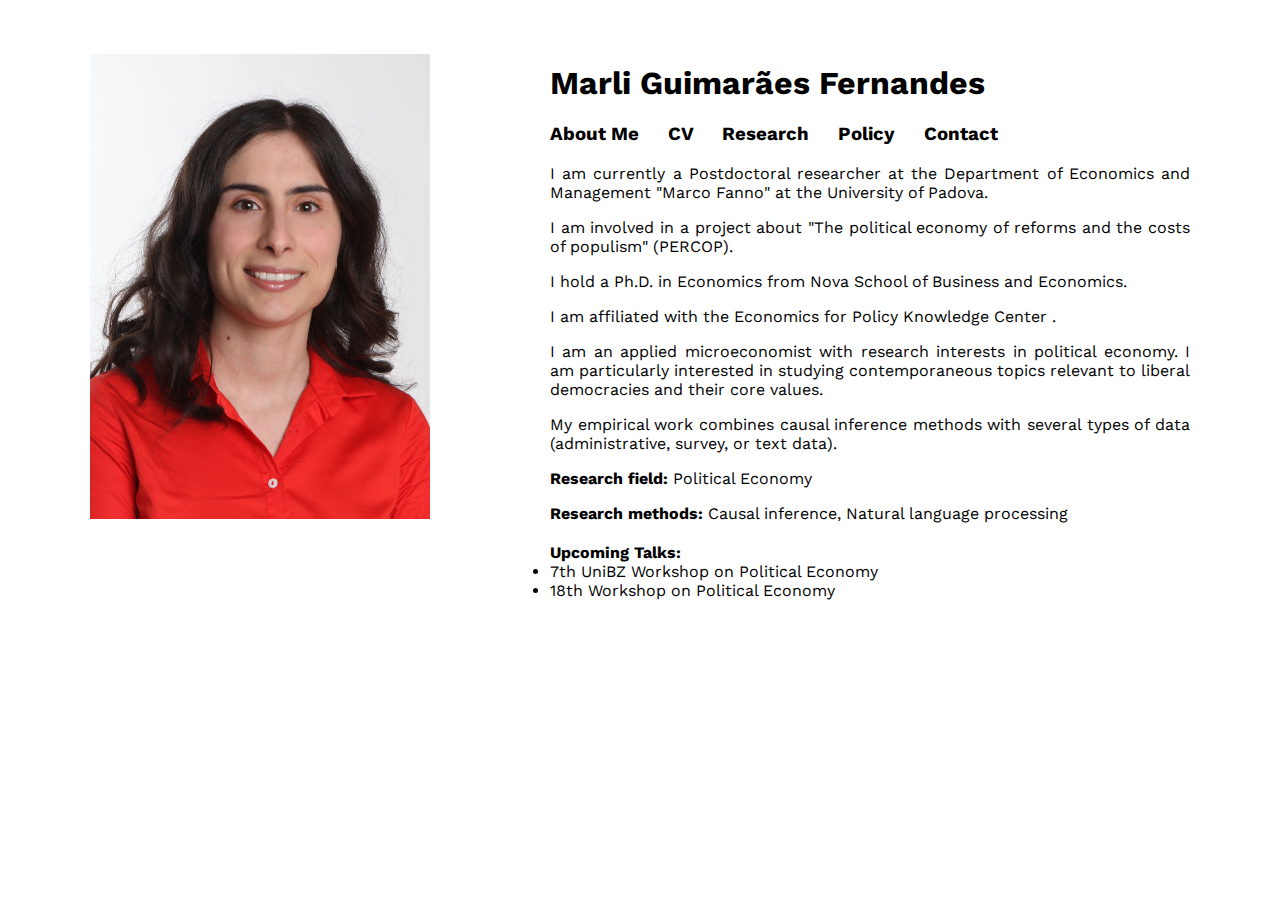
==== index.html @ cedb07e5 "Update index.html" ====
<! marli guimarães fernandes homepage / index >

<! start files to use within .html >
<head>
<!-- Google tag (gtag.js) -->
<script async src="https://www.googletagmanager.com/gtag/js?id=G-WJ11FKQXE4"></script>
<script>
  window.dataLayer = window.dataLayer || [];
  function gtag(){dataLayer.push(arguments);}
  gtag('js', new Date());

  gtag('config', 'G-WJ11FKQXE4');
</script>
  
<! webpage title>
<title>Marli Guimarães Fernandes</title>
<! fonts.googleapis; font from google api >
<link rel="stylesheet" href="https://fonts.googleapis.com/css?family=Work+Sans&display=swap">
<! .css>
<link rel="stylesheet" href="./webpage.css">
<style>
  #index-wrapper {
    display: flex;
    flex-direction: row;
    align-items: flex-start;
    gap: 20px;
  }

  #picture {
    flex: 0 0 auto; /* Prevent resizing */
  }

  #content {
    flex: 1;
    font-family: 'Work Sans', sans-serif;
  }

  #content h1 {
    margin-top: 0;
  }

  #upcoming-talks {
    margin-top: 20px;
  }

  /* Ensure consistent font size */
  #upcoming-talks p,
  #upcoming-talks ul {
    font-size: inherit;
    margin: 0;
    padding: 0;
  }
</style>
</head>
<! end files to use within .html >

<! start .html >
<html>

<! start wrapper >
<div id="index-wrapper">

  <! start picture >
  <div id="picture">
    <img src="./foto.JPG" width="340" height="465" alt="Marli Guimarães Fernandes">
  </div>
  <! end picture >

  <! start content >
  <div id="content">
    <! start name >
    <h1>Marli Guimarães Fernandes</h1>
    <! end name >

    <! start tabs >
    <h3>
      <! about tab >
      <a href="https://marlifernandes.github.io/"> About Me </a> &emsp;
      <! cv tab >
      <a href="https://marlifernandes.github.io/CV/CV_MarliFernandes.pdf"> CV </a> &emsp;
      <! research tab >
      <a href="https://marlifernandes.github.io/research"> Research</a> &emsp;
      <! policy tab >
      <a href="https://marlifernandes.github.io/policy"> Policy </a> &emsp;
      <! contact tab >
      <a href="https://marlifernandes.github.io/contact"> Contact </a> &emsp;
    </h3>
    <! end tabs >

    <! start description >
    <p>
      I am currently a Postdoctoral researcher at the <a href='https://www.economia.unipd.it/en/'> Department of Economics and Management "Marco Fanno" at the University of Padova. </a> 
    </p>  
    <p>
      I am involved in a project about "The political economy of reforms and the costs of populism" (PERCOP).
    </p>
    <p>
      I hold a Ph.D. in Economics from <a href='https://www.novasbe.unl.pt/en/programs/phds/phd-in-economics-finance/overview?_gl=1*1hgdjyu*_up*MQ..*_ga*MTI1NzI1NDE3Ni4xNzE1MTYyMDU0*_ga_NRJH2682FN*MTcxNTE2MjA1NC4xLjAuMTcxNTE2MjA1NC4wLjAuMA..'> Nova School of Business and Economics. </a> 
    </p>
    <p>
      I am affiliated with the <a href="https://economicsforpolicy.novasbe.pt/"> Economics for Policy Knowledge Center </a>.
    </p>
    <p>
      I am an applied microeconomist with research interests in political economy. I am particularly interested in studying contemporaneous topics relevant to liberal democracies and their core values.
    </p>
    <p>
      My empirical work combines causal inference methods with several types of data (administrative, survey, or text data).
    </p>
    <p>
      <strong>Research field:</strong> Political Economy
    </p>
    <p>
      <strong>Research methods:</strong> Causal inference, Natural language processing
    </p>
    <! end description >

    <! Upcoming Talks Section -->
    <div id="upcoming-talks">
      <p><strong>Upcoming Talks:</strong></p>
      <ul>
        <li>7th UniBZ Workshop on Political Economy</li>
        <li>18th Workshop on Political Economy</li>
      </ul>
    </div>
    <! end Upcoming Talks Section -->
  </div>
  <! end content >

</div>
<! end wrapper >

</html>
<! end html >
---- webpage.css ----
/* -----------------------------------------------------------------------------
/* general guidelines
/* -----------------------------------------------------------------------------
/* body */
body {font-family: 'Work Sans', sans-sans-serif; font-color: black;  font-size: 16px; text-align: justify;}
/* href text */
a {text-decoration: none; color: black;}
/* href hover */
a:hover {text-decoration: none; color: #800000;}
/* footer */
footer {font-color: black; font-size: 12px;}

/* -----------------------------------------------------------------------------
/* index.html guidelines
/* -----------------------------------------------------------------------------
/* text wrapper */
#index-wrapper{width: 1100px; margin: 5vw auto}
/* image */
img {display: inline-block; margin: -10px 100px 0px 0px}

/* -----------------------------------------------------------------------------
/* research.html guidelines
/* -----------------------------------------------------------------------------
/* text wrapper */
#research-wrapper{width: 1000px; margin: 3vw auto;}

/* -----------------------------------------------------------------------------
/* policy.html guidelines
/* -----------------------------------------------------------------------------
/* text wrapper */
#policy-wrapper{width: 1000px; margin: 3vw auto;}

/* -----------------------------------------------------------------------------
/* contact.html guidelines
/* -----------------------------------------------------------------------------
/* text wrapper */
#contact-wrapper{width: 1000px; margin: 3vw auto;}
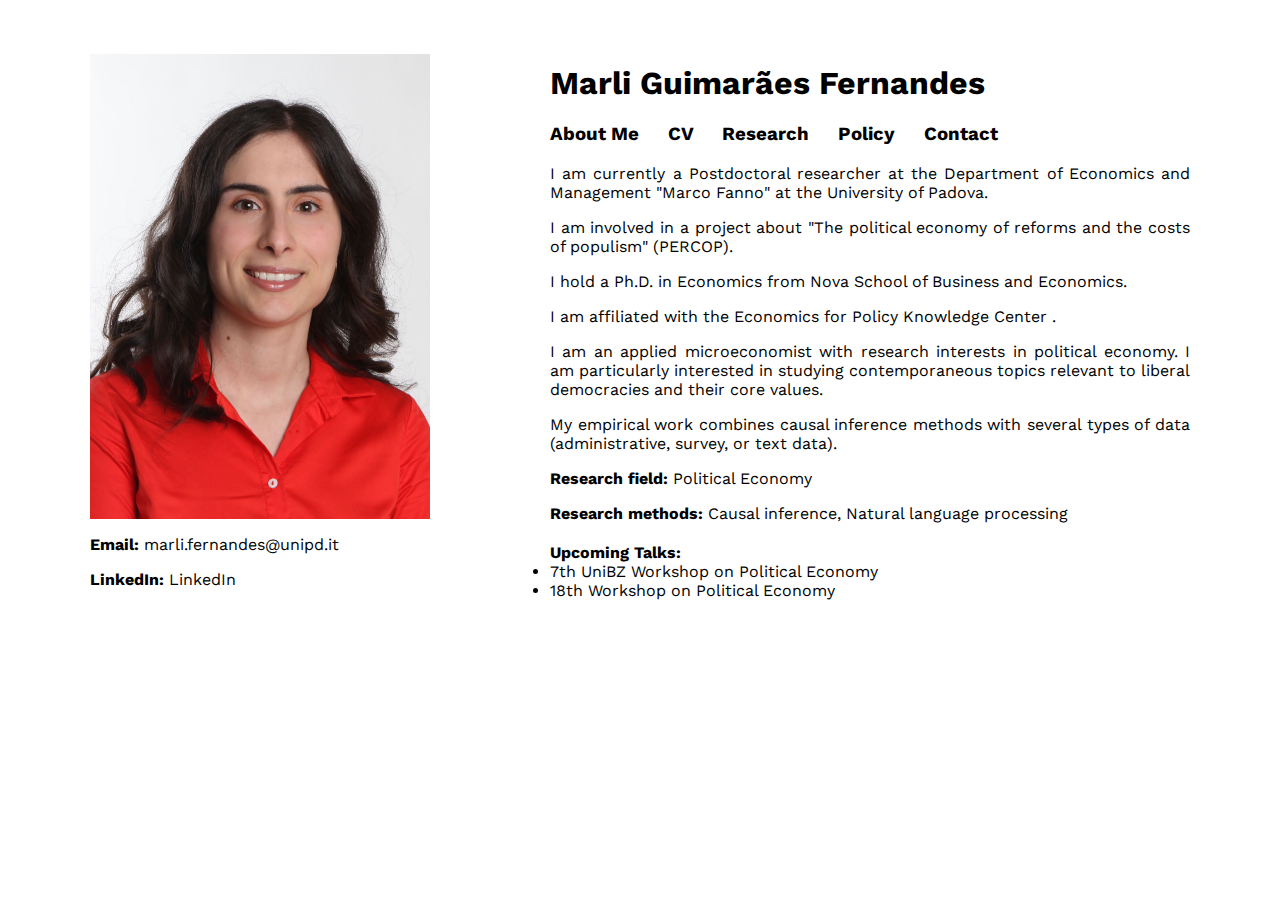
==== commit f74f688a: "Update index.html" ====
--- a/index.html
+++ b/index.html
@@ -63,6 +63,13 @@
   <! start picture >
   <div id="picture">
     <img src="./foto.JPG" width="340" height="465" alt="Marli Guimarães Fernandes">
+    <br>
+    <p>
+      <strong>Email:</strong> <a href="mailto:marli.fernandes@unipd.it">marli.fernandes@unipd.it</a>
+    </p>
+    <p>
+      <strong>LinkedIn:</strong> <a href="https://pt.linkedin.com/in/marli-guimar%C3%A3es-fernandes-13861b66" target="_blank">LinkedIn</a>
+    </p>
   </div>
   <! end picture >
 
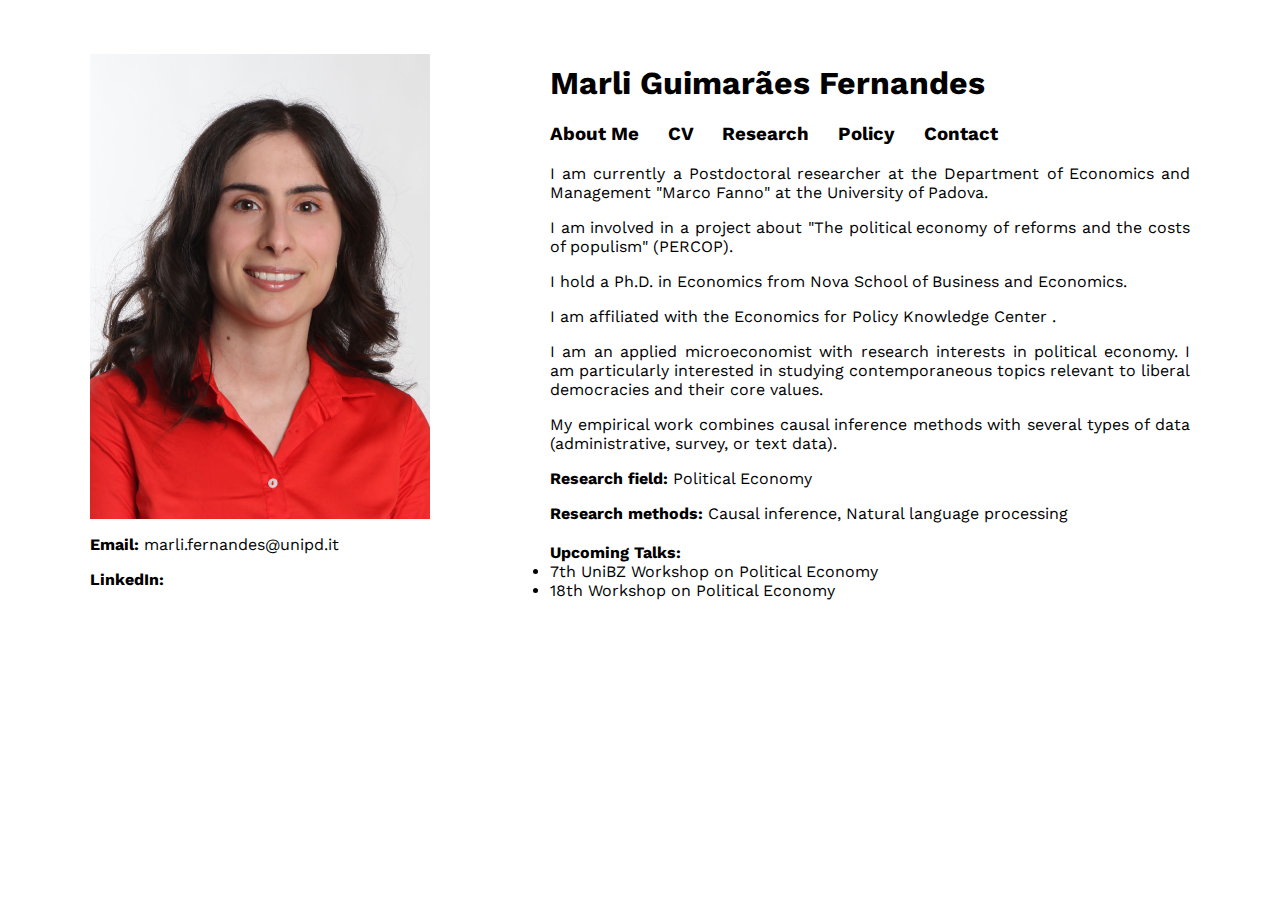
==== commit e95acf0d: "Update index.html" ====
--- a/index.html
+++ b/index.html
@@ -68,7 +68,7 @@
       <strong>Email:</strong> <a href="mailto:marli.fernandes@unipd.it">marli.fernandes@unipd.it</a>
     </p>
     <p>
-      <strong>LinkedIn:</strong> <a href="https://pt.linkedin.com/in/marli-guimar%C3%A3es-fernandes-13861b66" target="_blank">LinkedIn</a>
+      <strong>LinkedIn:</strong> <a href="https://pt.linkedin.com/in/marli-guimar%C3%A3es-fernandes-13861b66" target="_blank"></a>
     </p>
   </div>
   <! end picture >
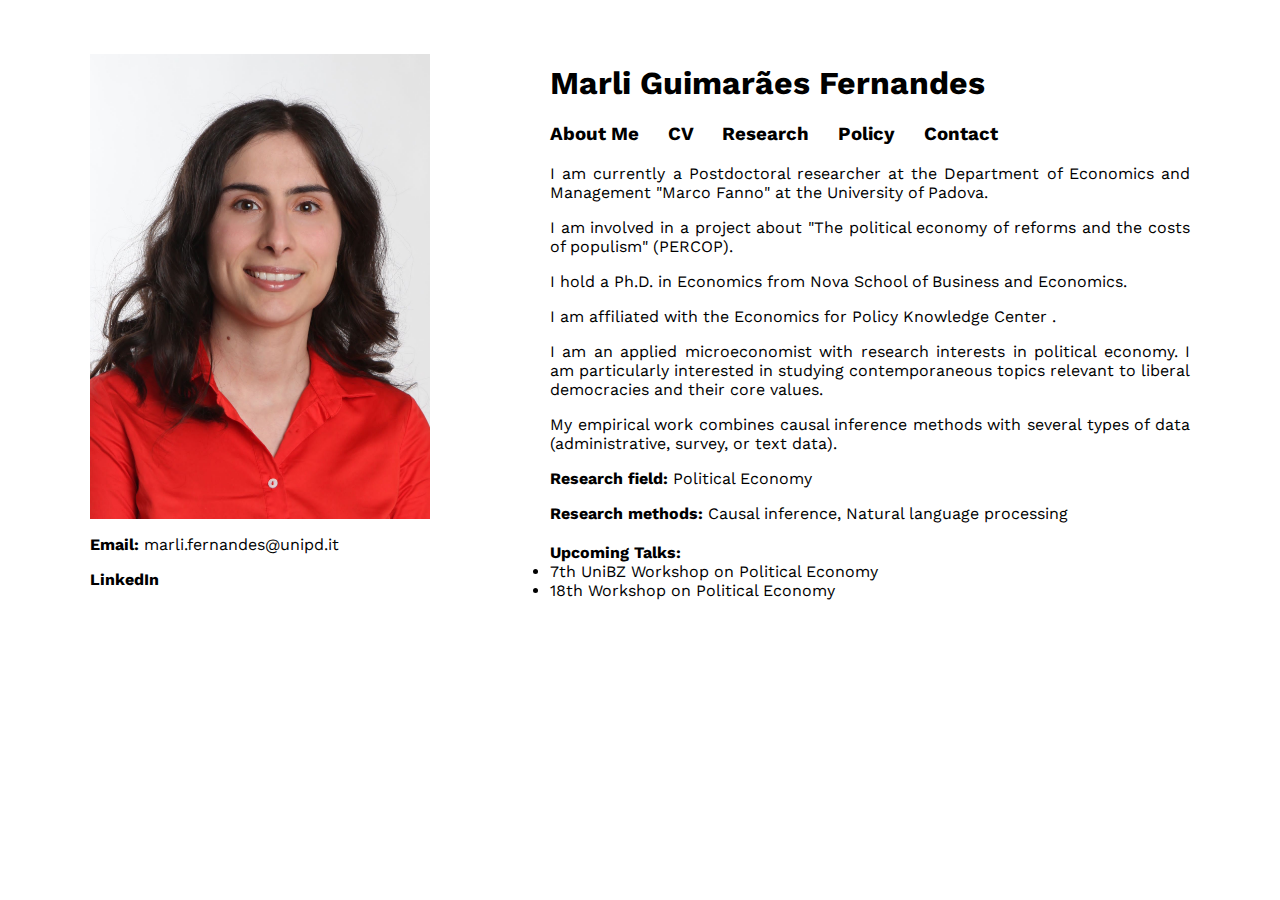
==== commit 3a83852c: "Update index.html" ====
--- a/index.html
+++ b/index.html
@@ -68,7 +68,7 @@
       <strong>Email:</strong> <a href="mailto:marli.fernandes@unipd.it">marli.fernandes@unipd.it</a>
     </p>
     <p>
-      <strong>LinkedIn:</strong> <a href="https://pt.linkedin.com/in/marli-guimar%C3%A3es-fernandes-13861b66" target="_blank"></a>
+      <a href='https://pt.linkedin.com/in/marli-guimar%C3%A3es-fernandes-13861b66'> <strong>LinkedIn</strong> </a>
     </p>
   </div>
   <! end picture >
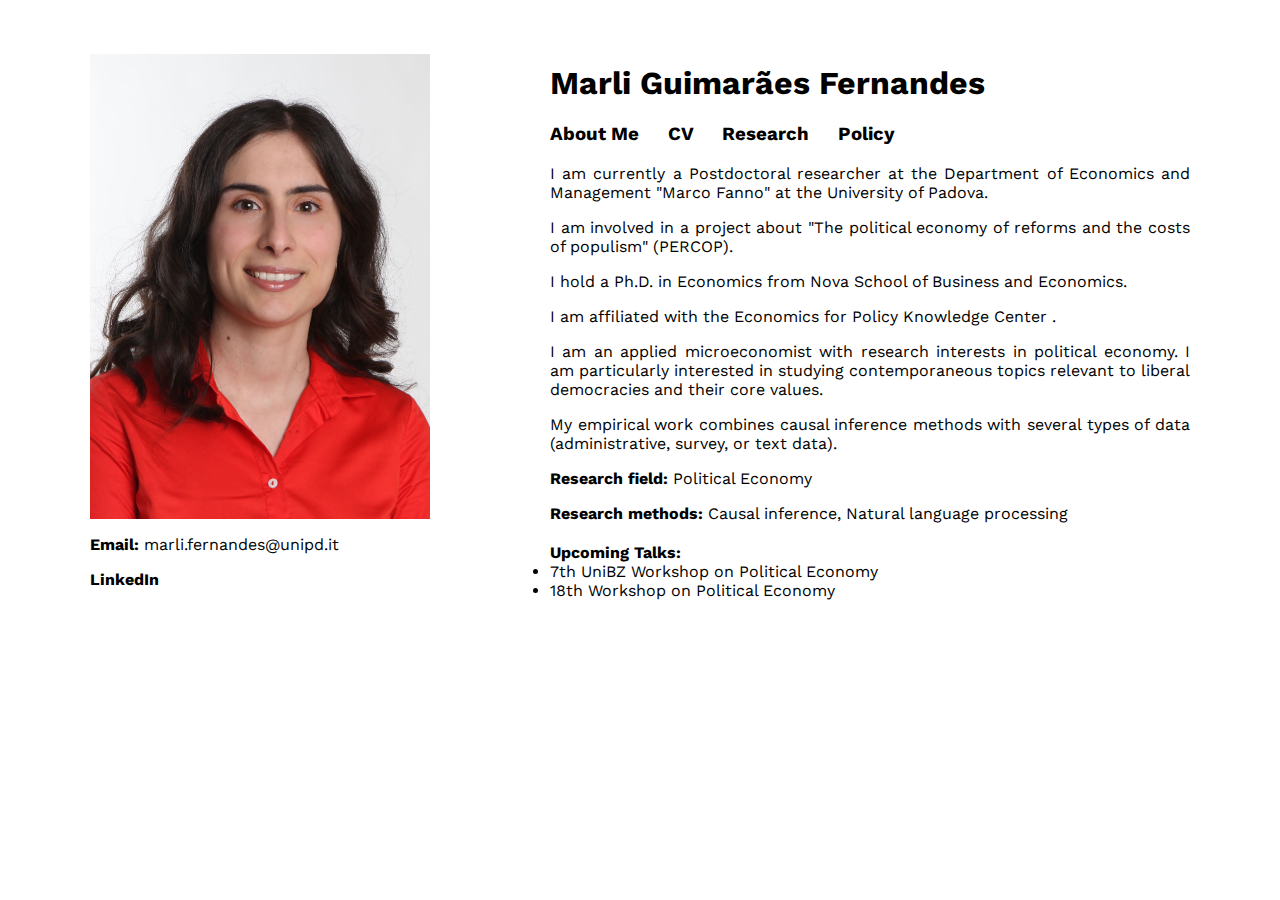
==== commit 25c8e782: "Update index.html" ====
--- a/index.html
+++ b/index.html
@@ -89,8 +89,6 @@
       <a href="https://marlifernandes.github.io/research"> Research</a> &emsp;
       <! policy tab >
       <a href="https://marlifernandes.github.io/policy"> Policy </a> &emsp;
-      <! contact tab >
-      <a href="https://marlifernandes.github.io/contact"> Contact </a> &emsp;
     </h3>
     <! end tabs >
 
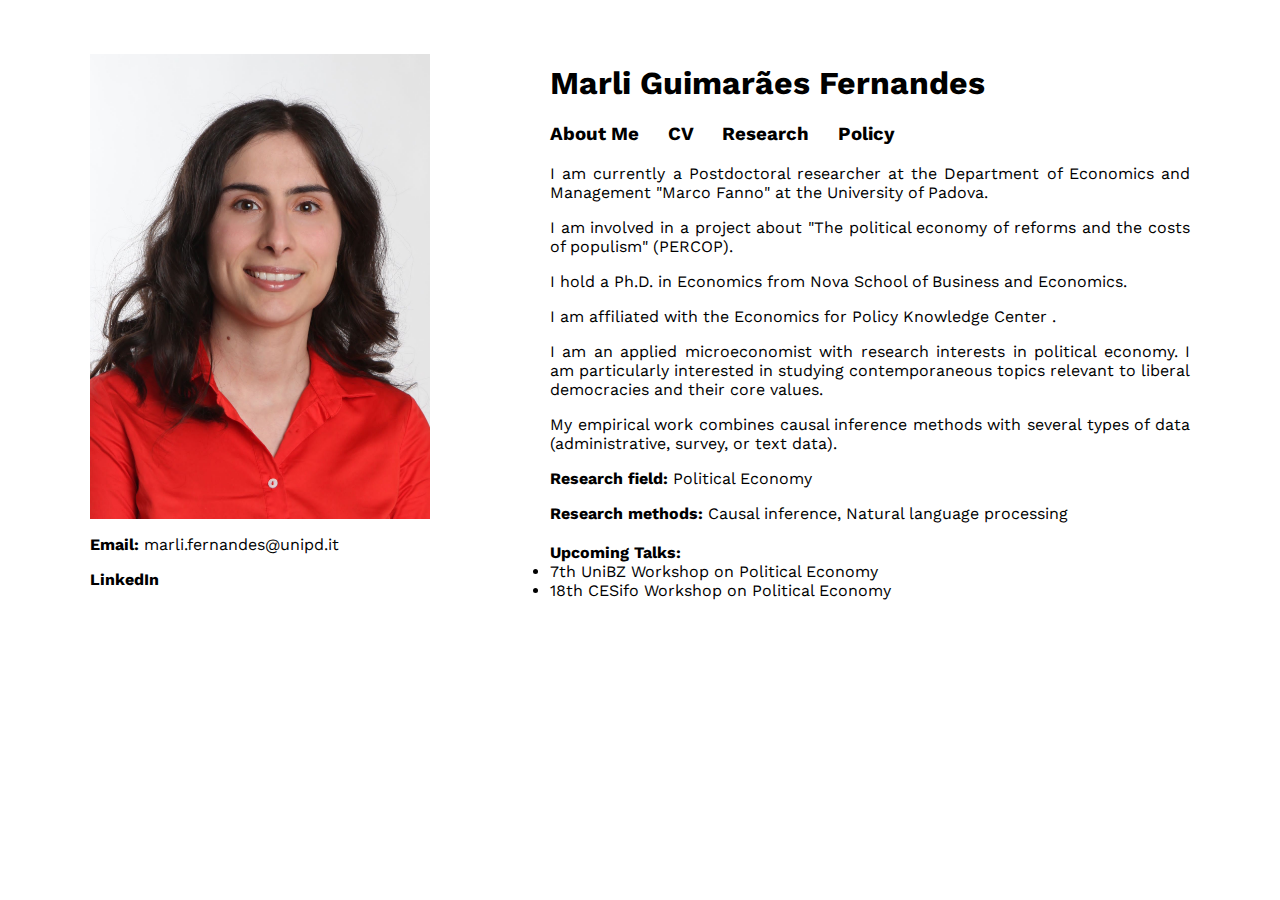
==== commit a6d6b79f: "Update index.html" ====
--- a/index.html
+++ b/index.html
@@ -124,7 +124,7 @@
       <p><strong>Upcoming Talks:</strong></p>
       <ul>
         <li>7th UniBZ Workshop on Political Economy</li>
-        <li>18th Workshop on Political Economy</li>
+        <li>18th CESifo Workshop on Political Economy</li>
       </ul>
     </div>
     <! end Upcoming Talks Section -->
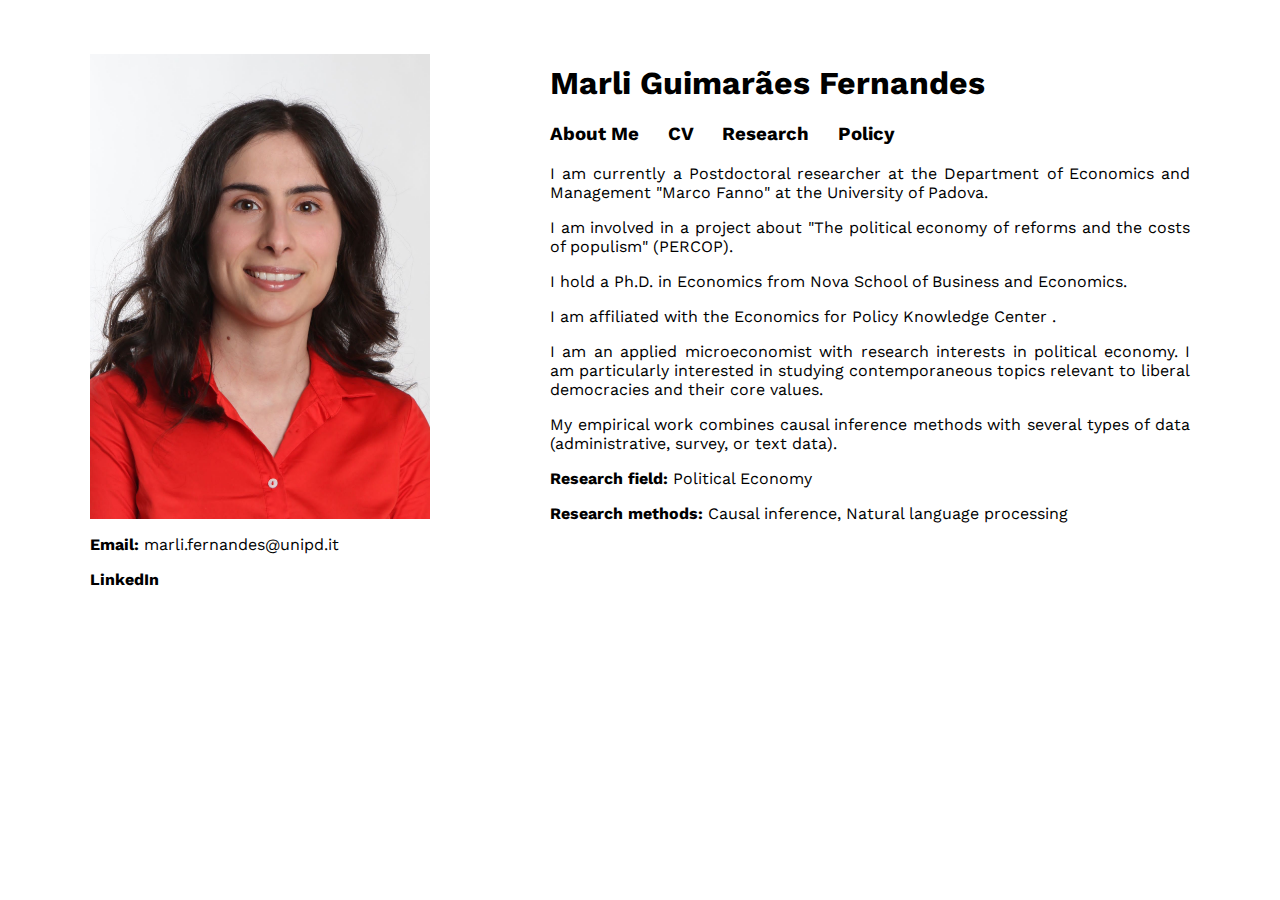
==== commit 5299d9c5: "Update index.html" ====
--- a/index.html
+++ b/index.html
@@ -119,18 +119,6 @@
     </p>
     <! end description >
 
-    <! Upcoming Talks Section -->
-    <div id="upcoming-talks">
-      <p><strong>Upcoming Talks:</strong></p>
-      <ul>
-        <li>7th UniBZ Workshop on Political Economy</li>
-        <li>18th CESifo Workshop on Political Economy</li>
-      </ul>
-    </div>
-    <! end Upcoming Talks Section -->
-  </div>
-  <! end content >
-
 </div>
 <! end wrapper >
 
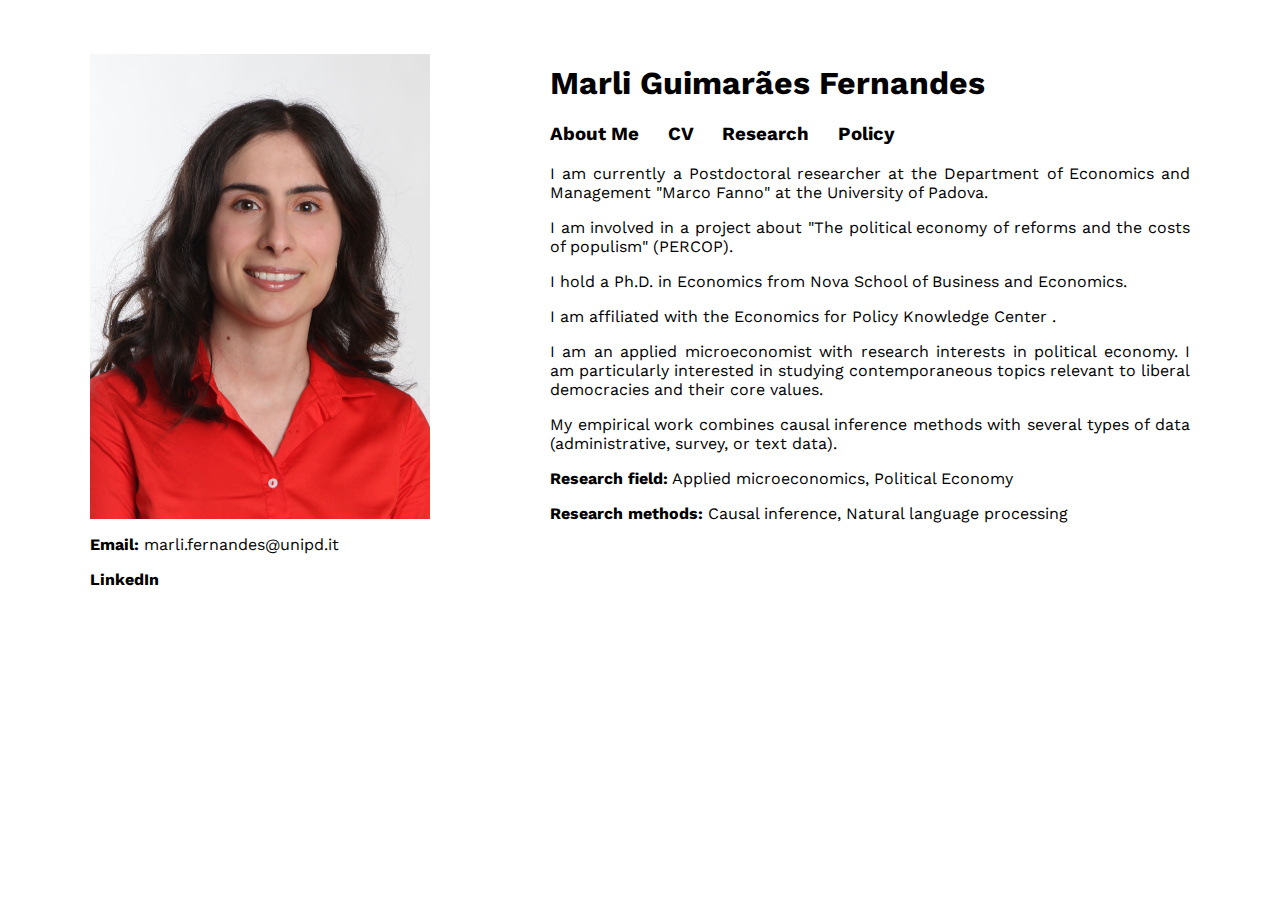
==== commit f9bf7091: "Update index.html" ====
--- a/index.html
+++ b/index.html
@@ -112,7 +112,7 @@
       My empirical work combines causal inference methods with several types of data (administrative, survey, or text data).
     </p>
     <p>
-      <strong>Research field:</strong> Political Economy
+      <strong>Research field:</strong> Applied microeconomics, Political Economy
     </p>
     <p>
       <strong>Research methods:</strong> Causal inference, Natural language processing
